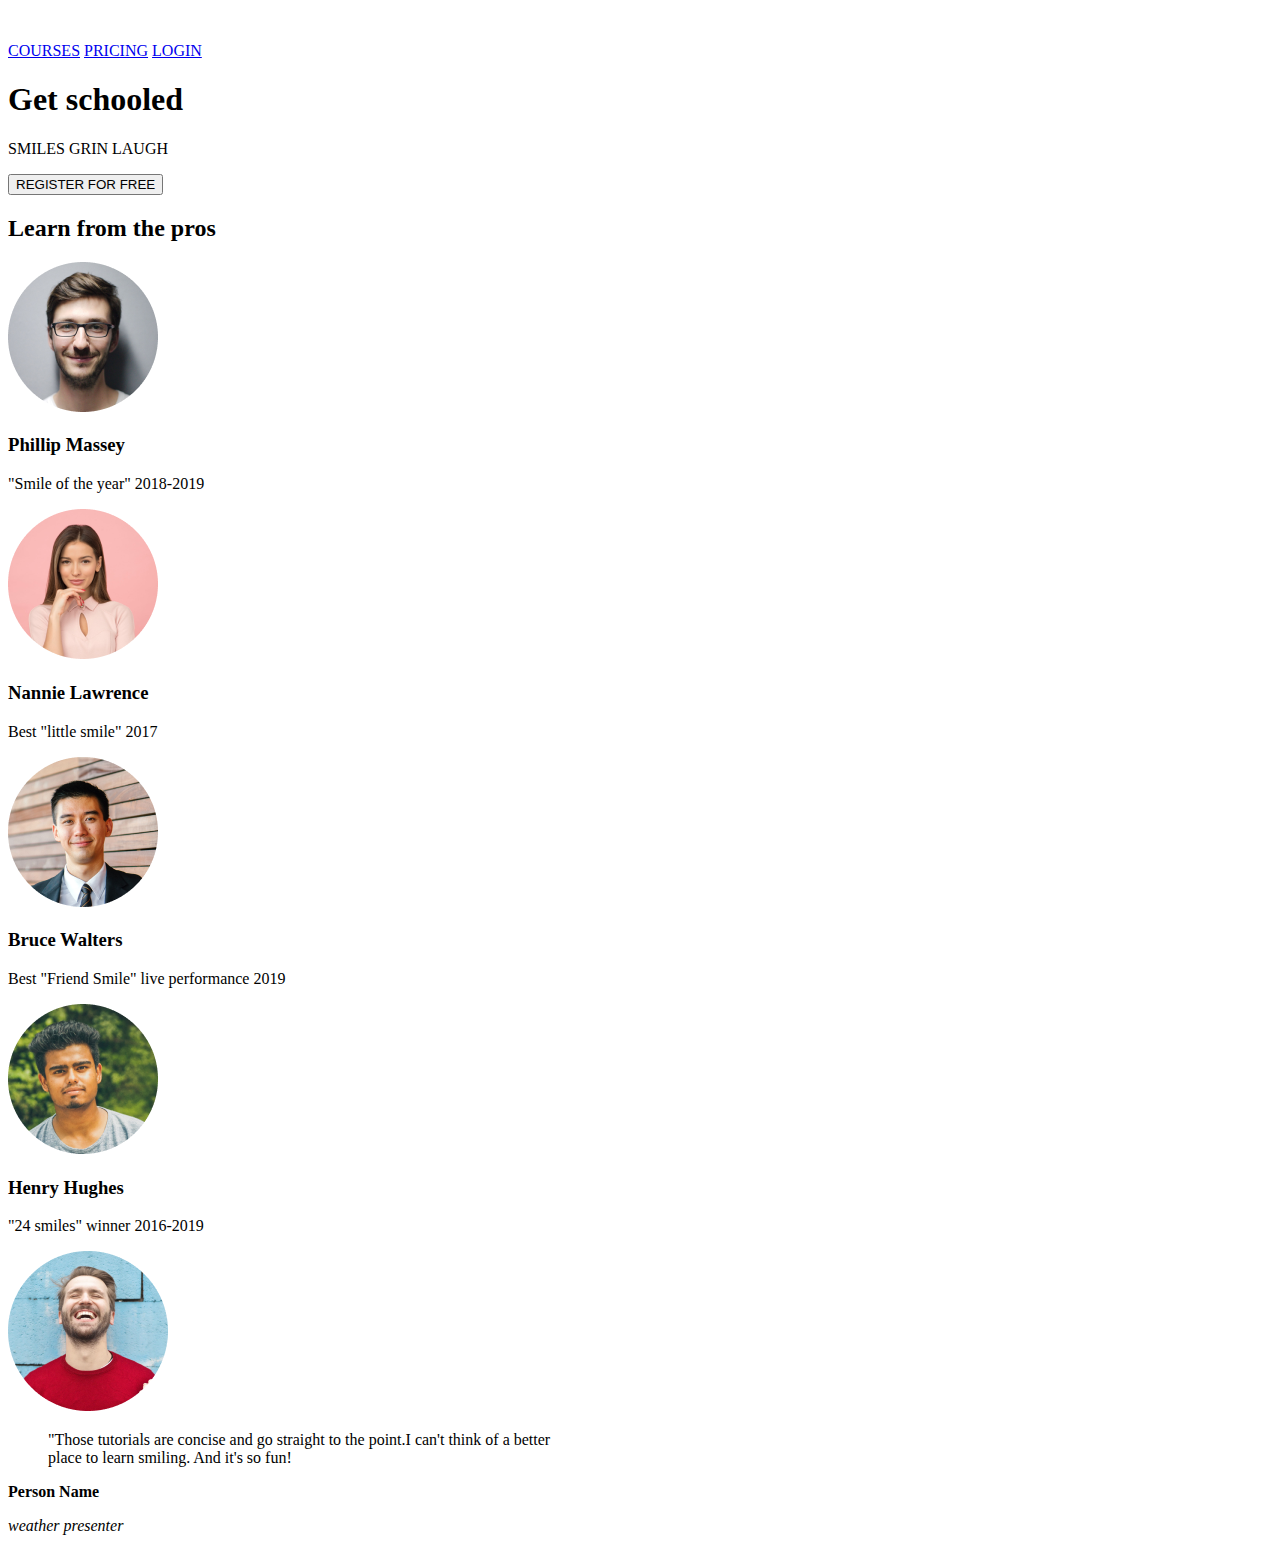
==== html_advanced/index.html @ b388d8fc "adding images and index.html for task 3" ====
<!DOCTYPE html>
<html lang="en">

<head>
    <meta charset="UTF-8">
    <meta name="viewport" content="width=device-width, initial-scale=1.0">
    <title>Document</title>
</head>

<body>
    <header>
        <a href="#">
            <img src="/html_advanced/images/logo.png">
        </a>
        <div>
            <a href="#">COURSES</a>
            <a href="#">PRICING</a>
            <a href="#">LOGIN</a>
        </div>
    </header>
    <main>
        <section>
            <div>
                <h1>Get schooled</h1>
                <p>SMILES GRIN LAUGH</p>
                <button>REGISTER FOR FREE</button>
            </div>
            <div>
                <h2>Learn from the pros</h2>
                <div>
                    <div>
                        <img src="/html_advanced/images/avatar.png">
                        <h3>Phillip Massey</h3>
                        <p>"Smile of the year" 2018-2019</p>
                    </div>
                    <div>
                        <img src="/html_advanced/images/avatar (1).png">
                        <h3>Nannie Lawrence</h3>
                        <p>Best "little smile" 2017</p>
                    </div>
                    <div>
                        <img src="/html_advanced/images/avatar (2).png">
                        <h3>Bruce Walters</h3>
                        <p>Best "Friend Smile" live performance 2019</p>
                    </div>
                    <div>
                        <img src="/html_advanced/images/avatar (3).png">
                        <h3>Henry Hughes</h3>
                        <p>"24 smiles" winner 2016-2019</p>
                    </div>
                </div>
            </div>
        </section>
        <section>
            <div>
                <img src="/html_advanced/images/avatar (4).png">
                <div>
                    <blockquote>
                        "Those tutorials are concise and go straight to the point.I can't think of a better <br> place to learn smiling. And it's so fun!
                    </blockquote>
                    <p><b>Person Name</b></p>
                    <p><i>weather presenter</i></p>
                </div>
            </div>
        </section>
    </main>

</body>

</html>
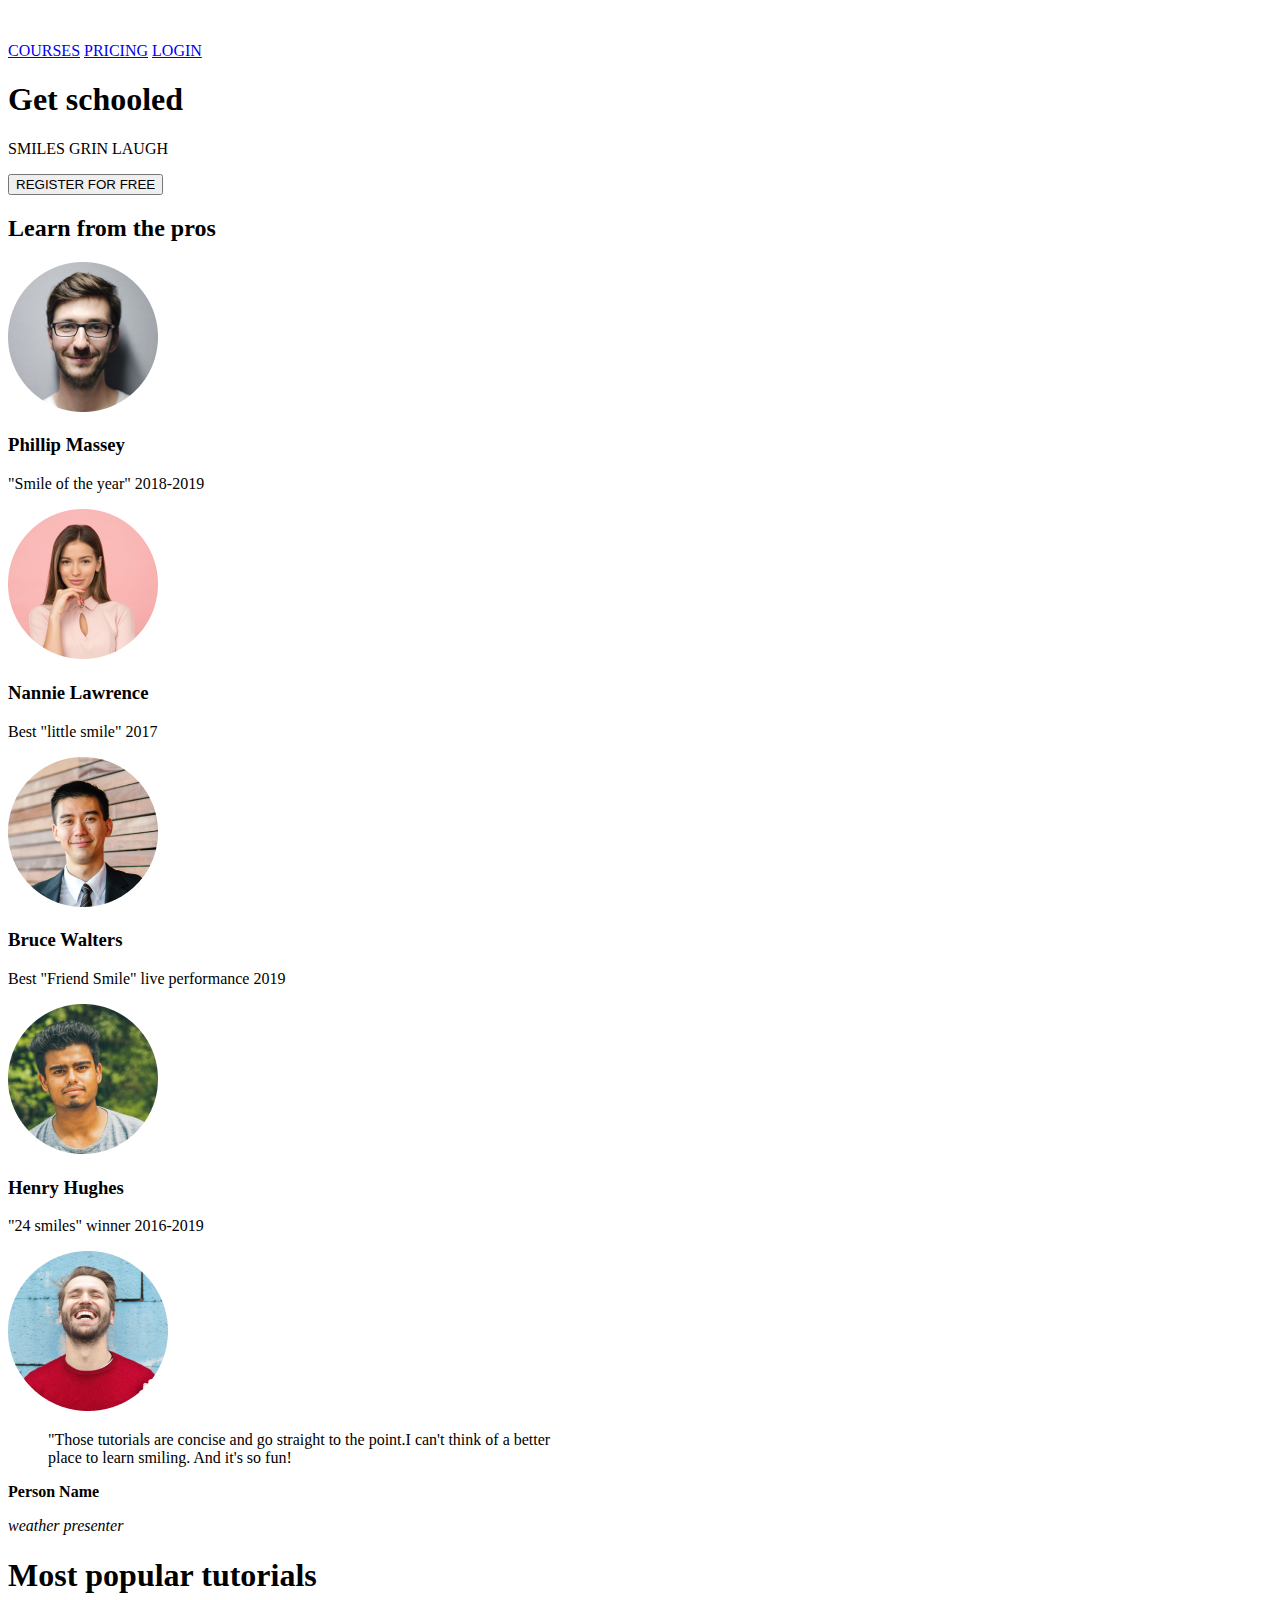
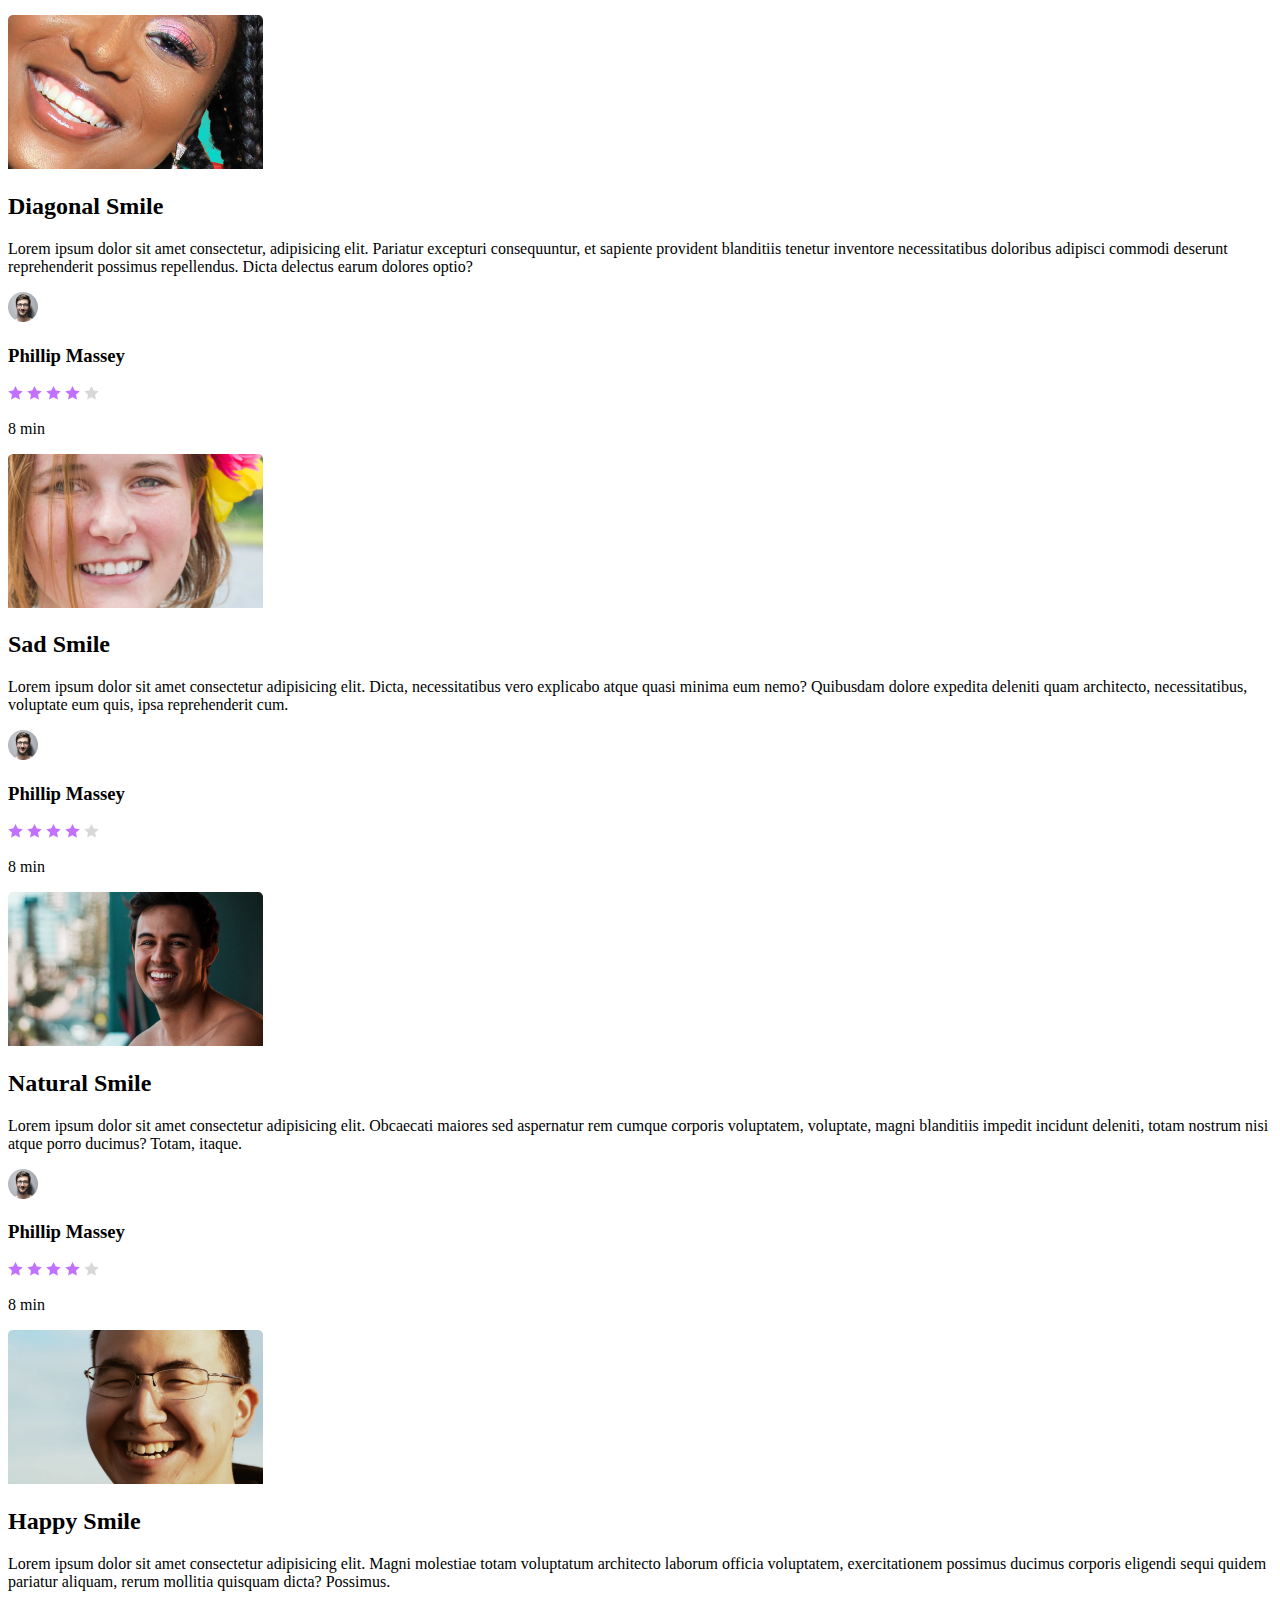
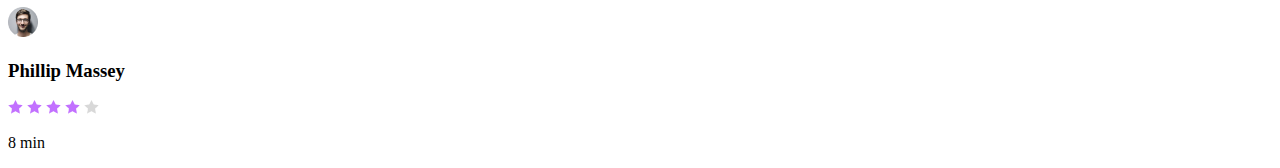
==== commit 10fad91f: "adding images and index.html for task 4" ====
--- a/html_advanced/index.html
+++ b/html_advanced/index.html
@@ -63,6 +63,87 @@
                 </div>
             </div>
         </section>
+        <section>
+            <h1>Most popular tutorials</h1>
+            <div>
+                <div>
+                    <img src="/html_advanced/images/preview.png">
+                    <h2>Diagonal Smile</h2>
+                    <p>Lorem ipsum dolor sit amet consectetur, adipisicing elit. Pariatur excepturi consequuntur, et sapiente provident blanditiis tenetur inventore necessitatibus doloribus adipisci commodi deserunt reprehenderit possimus repellendus. Dicta delectus earum dolores optio?</p>
+                    <div>
+                        <img src="/html_advanced/images/avatar (5).png">
+                        <h3>Phillip Massey</h3>
+                    </div>
+                    <div>
+                        <div>
+                            <img src="/html_advanced/images/Star_1.png">
+                            <img src="/html_advanced/images/Star_2.png">
+                            <img src="/html_advanced/images/Star_3.png">
+                            <img src="/html_advanced/images/Star_4.png">
+                            <img src="/html_advanced/images/Star_5.png">
+                        </div>
+                        <p>8 min</p>
+                    </div>
+                </div>
+                <div>
+                    <img src="/html_advanced/images/preview (1).png">
+                    <h2>Sad Smile</h2>
+                    <p>Lorem ipsum dolor sit amet consectetur adipisicing elit. Dicta, necessitatibus vero explicabo atque quasi minima eum nemo? Quibusdam dolore expedita deleniti quam architecto, necessitatibus, voluptate eum quis, ipsa reprehenderit cum.</p>
+                    <div>
+                        <img src="/html_advanced/images/avatar (5).png">
+                        <h3>Phillip Massey</h3>
+                    </div>
+                    <div>
+                        <div>
+                            <img src="/html_advanced/images/Star_1.png">
+                            <img src="/html_advanced/images/Star_2.png">
+                            <img src="/html_advanced/images/Star_3.png">
+                            <img src="/html_advanced/images/Star_4.png">
+                            <img src="/html_advanced/images/Star_5.png">
+                        </div>
+                        <p>8 min</p>
+                    </div>
+                </div>
+                <div>
+                    <img src="/html_advanced/images/preview (2).png">
+                    <h2>Natural Smile</h2>
+                    <p>Lorem ipsum dolor sit amet consectetur adipisicing elit. Obcaecati maiores sed aspernatur rem cumque corporis voluptatem, voluptate, magni blanditiis impedit incidunt deleniti, totam nostrum nisi atque porro ducimus? Totam, itaque.</p>
+                    <div>
+                        <img src="/html_advanced/images/avatar (5).png">
+                        <h3>Phillip Massey</h3>
+                    </div>
+                    <div>
+                        <div>
+                            <img src="/html_advanced/images/Star_1.png">
+                            <img src="/html_advanced/images/Star_2.png">
+                            <img src="/html_advanced/images/Star_3.png">
+                            <img src="/html_advanced/images/Star_4.png">
+                            <img src="/html_advanced/images/Star_5.png">
+                        </div>
+                        <p>8 min</p>
+                    </div>
+                </div>
+                <div>
+                    <img src="/html_advanced/images/preview (3).png">
+                    <h2>Happy Smile</h2>
+                    <p>Lorem ipsum dolor sit amet consectetur adipisicing elit. Magni molestiae totam voluptatum architecto laborum officia voluptatem, exercitationem possimus ducimus corporis eligendi sequi quidem pariatur aliquam, rerum mollitia quisquam dicta? Possimus.</p>
+                    <div>
+                        <img src="/html_advanced/images/avatar (5).png">
+                        <h3>Phillip Massey</h3>
+                    </div>
+                    <div>
+                        <div>
+                            <img src="/html_advanced/images/Star_1.png">
+                            <img src="/html_advanced/images/Star_2.png">
+                            <img src="/html_advanced/images/Star_3.png">
+                            <img src="/html_advanced/images/Star_4.png">
+                            <img src="/html_advanced/images/Star_5.png">
+                        </div>
+                        <p>8 min</p>
+                    </div>
+                </div>
+            </div>
+        </section>
     </main>
 
 </body>
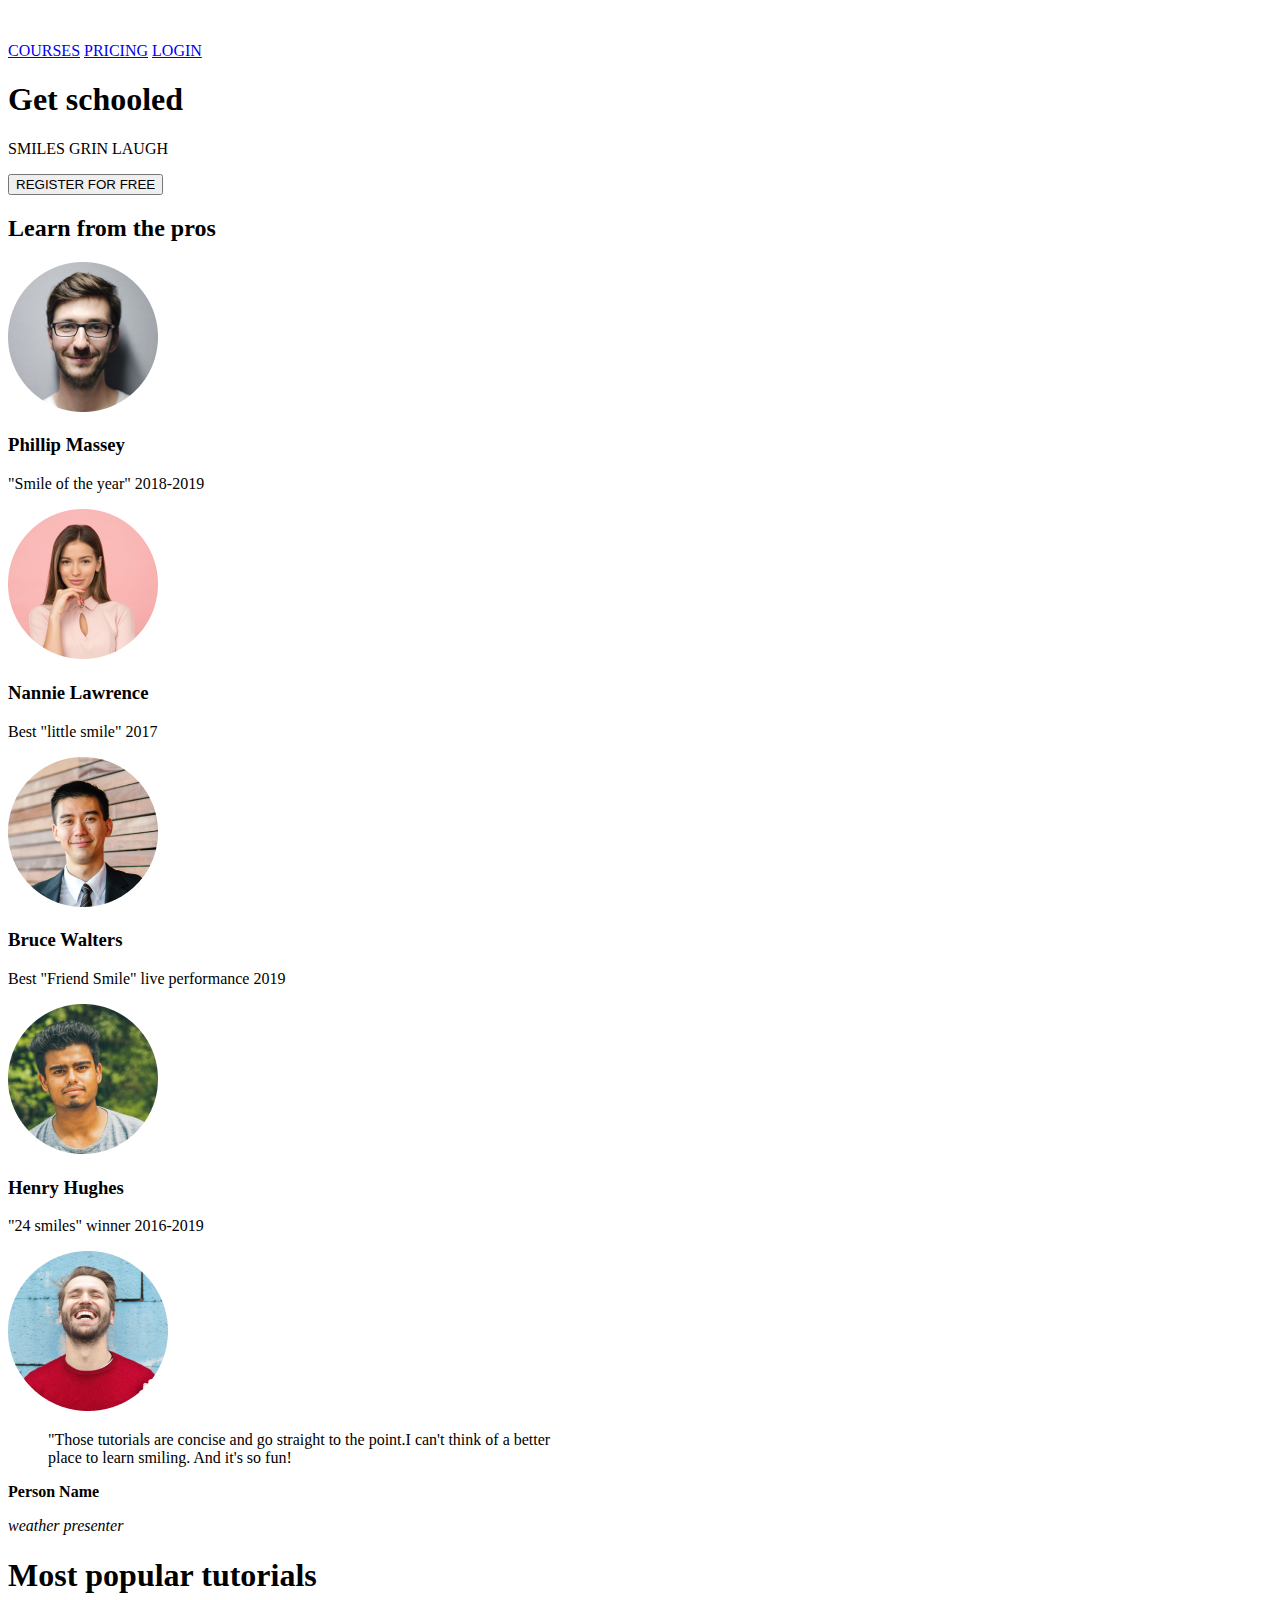
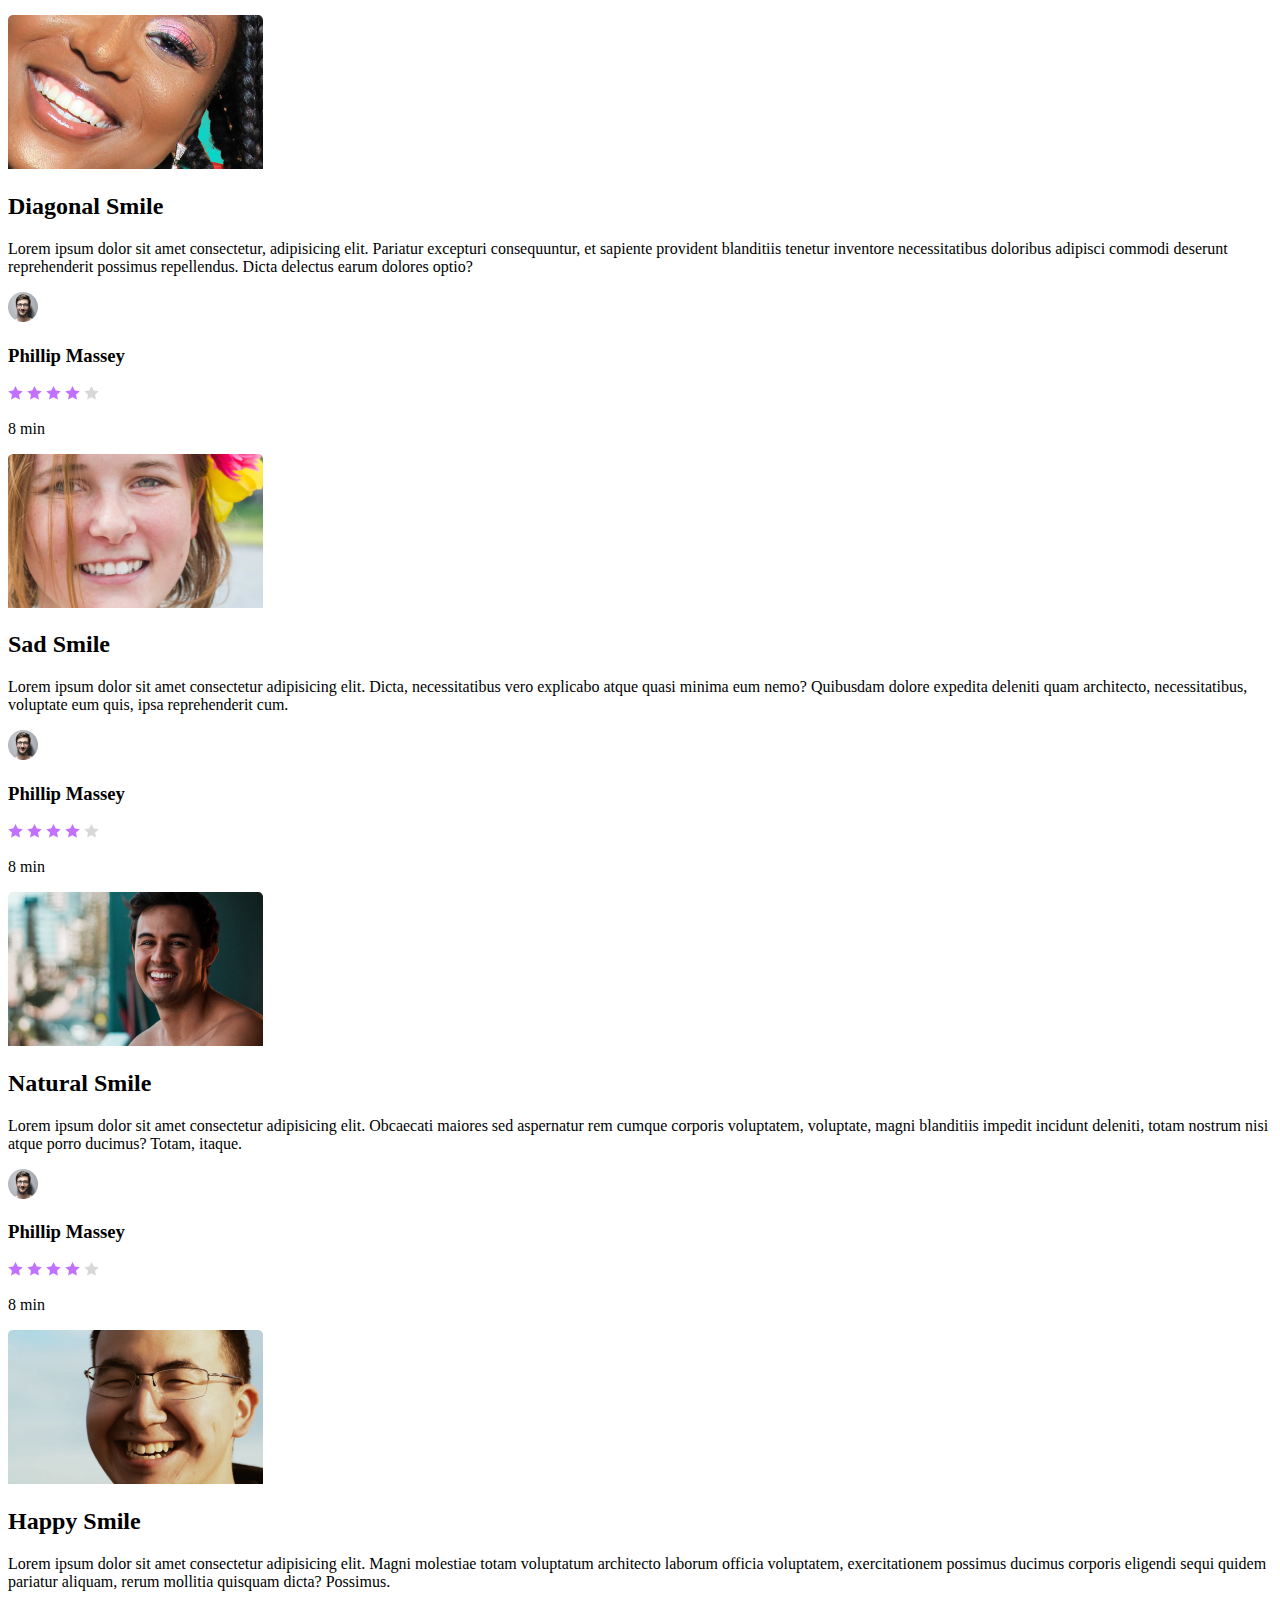
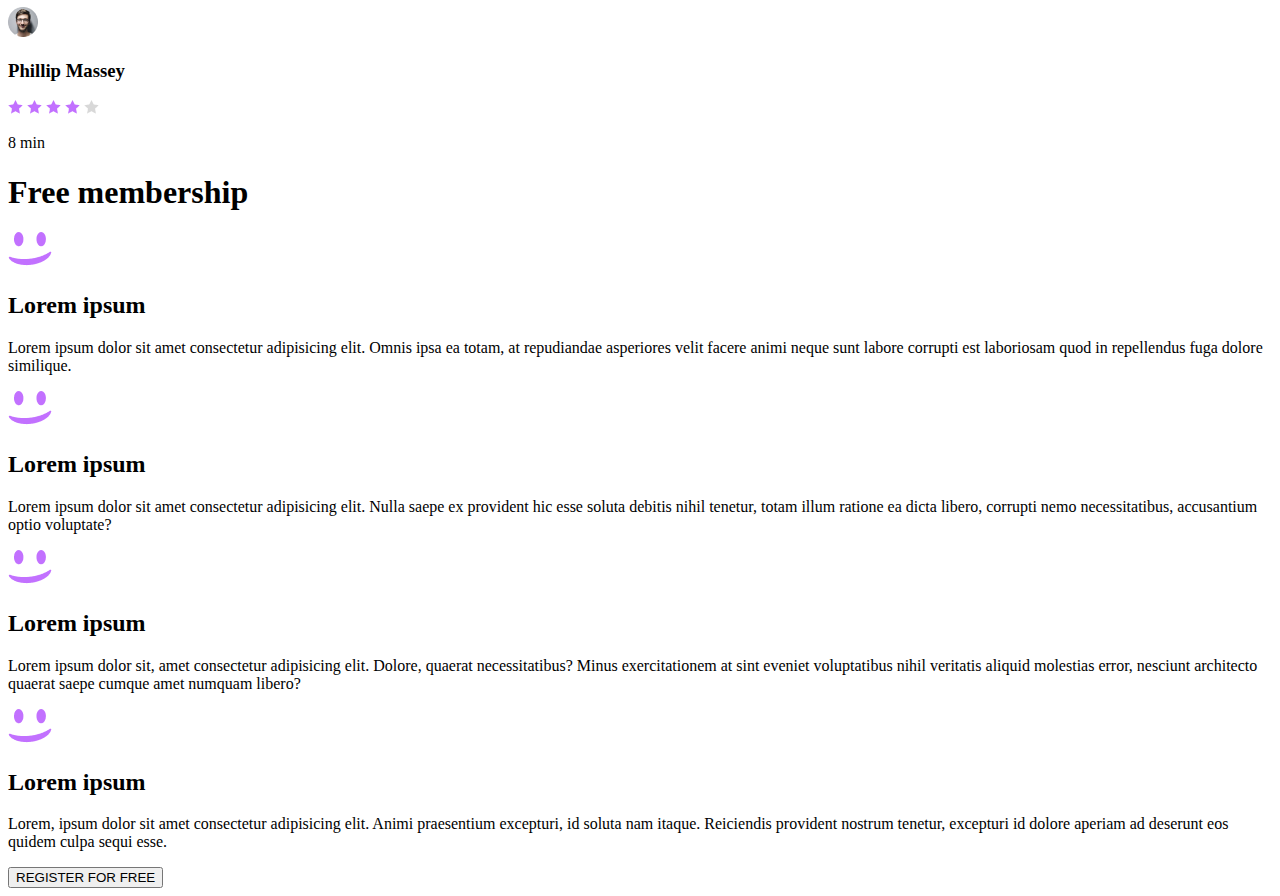
==== commit e4b66e77: "adding image and index.html for task 5" ====
--- a/html_advanced/index.html
+++ b/html_advanced/index.html
@@ -144,6 +144,32 @@
                 </div>
             </div>
         </section>
+        <section>
+            <h1>Free membership</h1>
+                <div>
+                    <div>
+                        <img src="/html_advanced/images/smile.png">
+                        <h2>Lorem ipsum</h2>
+                        <p>Lorem ipsum dolor sit amet consectetur adipisicing elit. Omnis ipsa ea totam, at repudiandae asperiores velit facere animi neque sunt labore corrupti est laboriosam quod in repellendus fuga dolore similique.</p>
+                    </div>
+                    <div>
+                        <img src="/html_advanced/images/smile.png">
+                        <h2>Lorem ipsum</h2>
+                        <p>Lorem ipsum dolor sit amet consectetur adipisicing elit. Nulla saepe ex provident hic esse soluta debitis nihil tenetur, totam illum ratione ea dicta libero, corrupti nemo necessitatibus, accusantium optio voluptate?</p>
+                    </div>
+                    <div>
+                        <img src="/html_advanced/images/smile.png">
+                        <h2>Lorem ipsum</h2>
+                        <p>Lorem ipsum dolor sit, amet consectetur adipisicing elit. Dolore, quaerat necessitatibus? Minus exercitationem at sint eveniet voluptatibus nihil veritatis aliquid molestias error, nesciunt architecto quaerat saepe cumque amet numquam libero?</p>
+                    </div>
+                    <div>
+                        <img src="/html_advanced/images/smile.png">
+                        <h2>Lorem ipsum</h2>
+                        <p>Lorem, ipsum dolor sit amet consectetur adipisicing elit. Animi praesentium excepturi, id soluta nam itaque. Reiciendis provident nostrum tenetur, excepturi id dolore aperiam ad deserunt eos quidem culpa sequi esse.</p>
+                    </div>
+                </div>
+                <button>REGISTER FOR FREE</button>
+        </section>
     </main>
 
 </body>
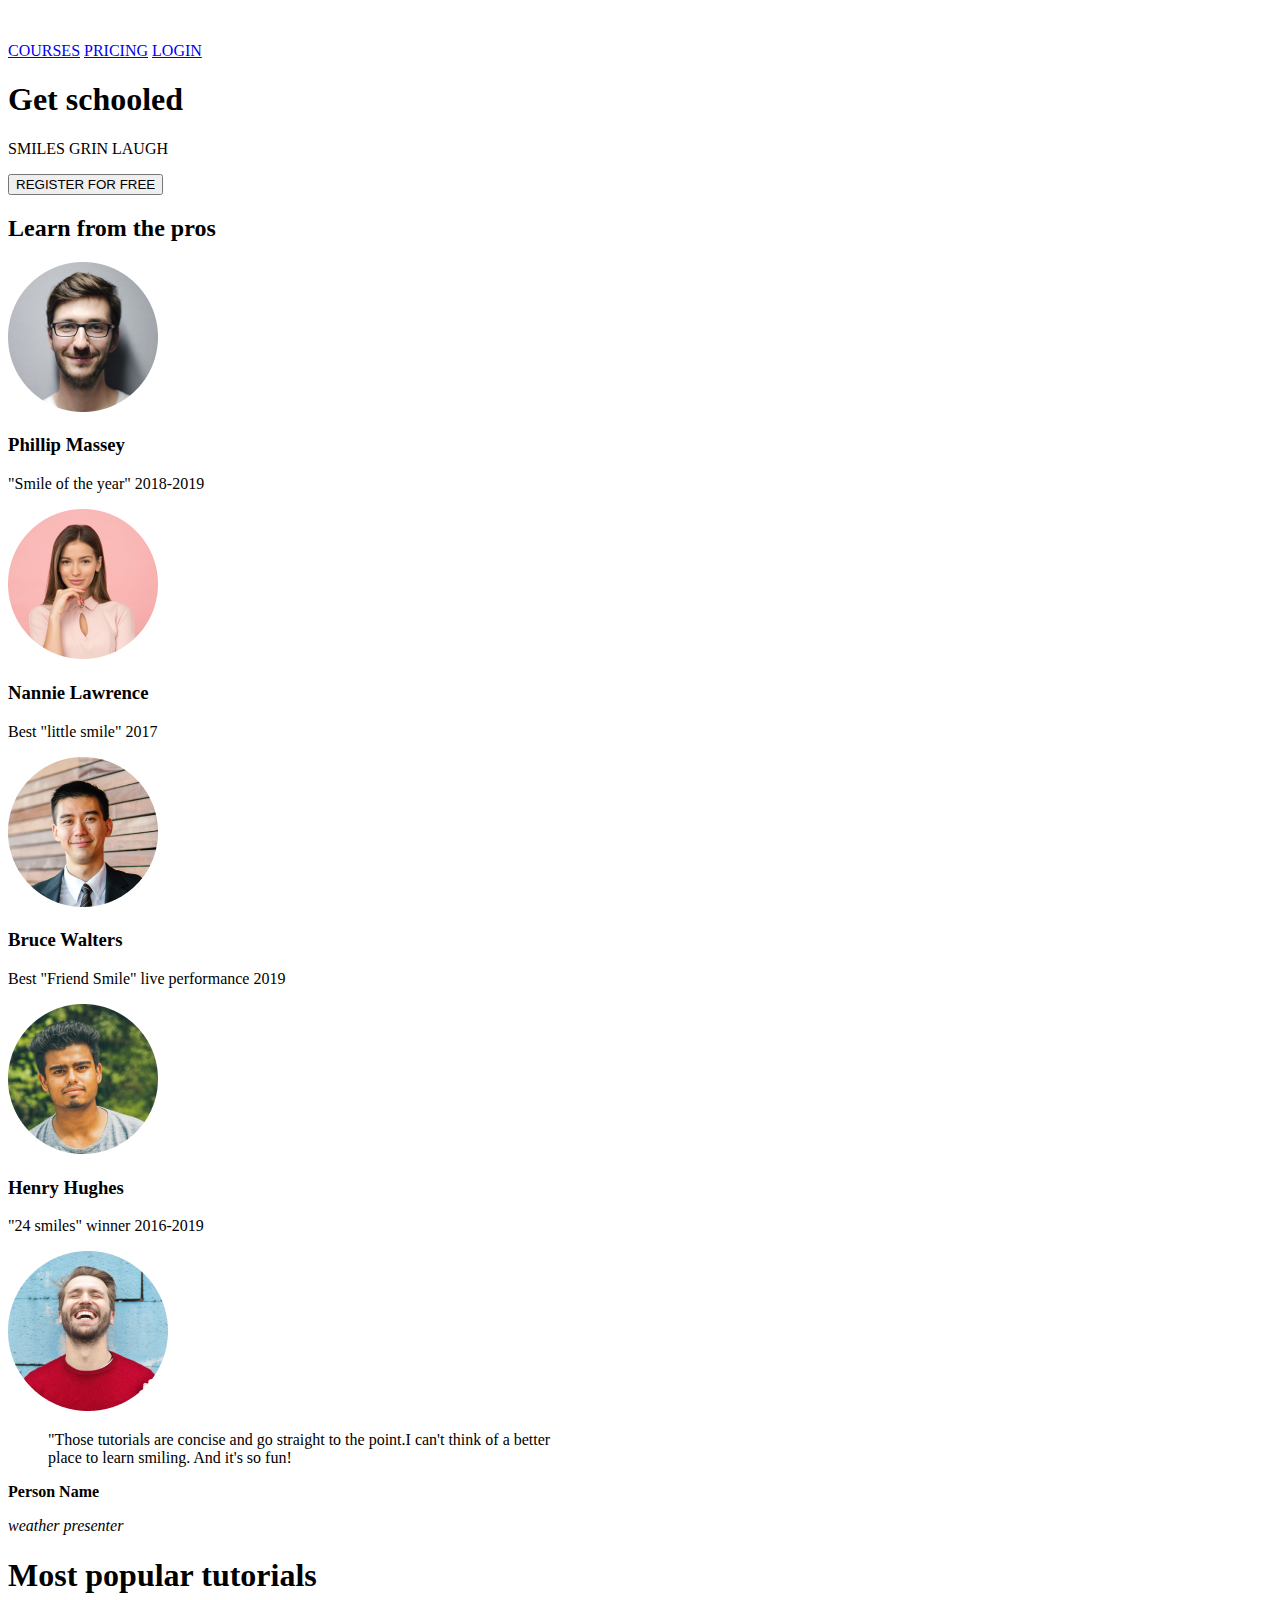
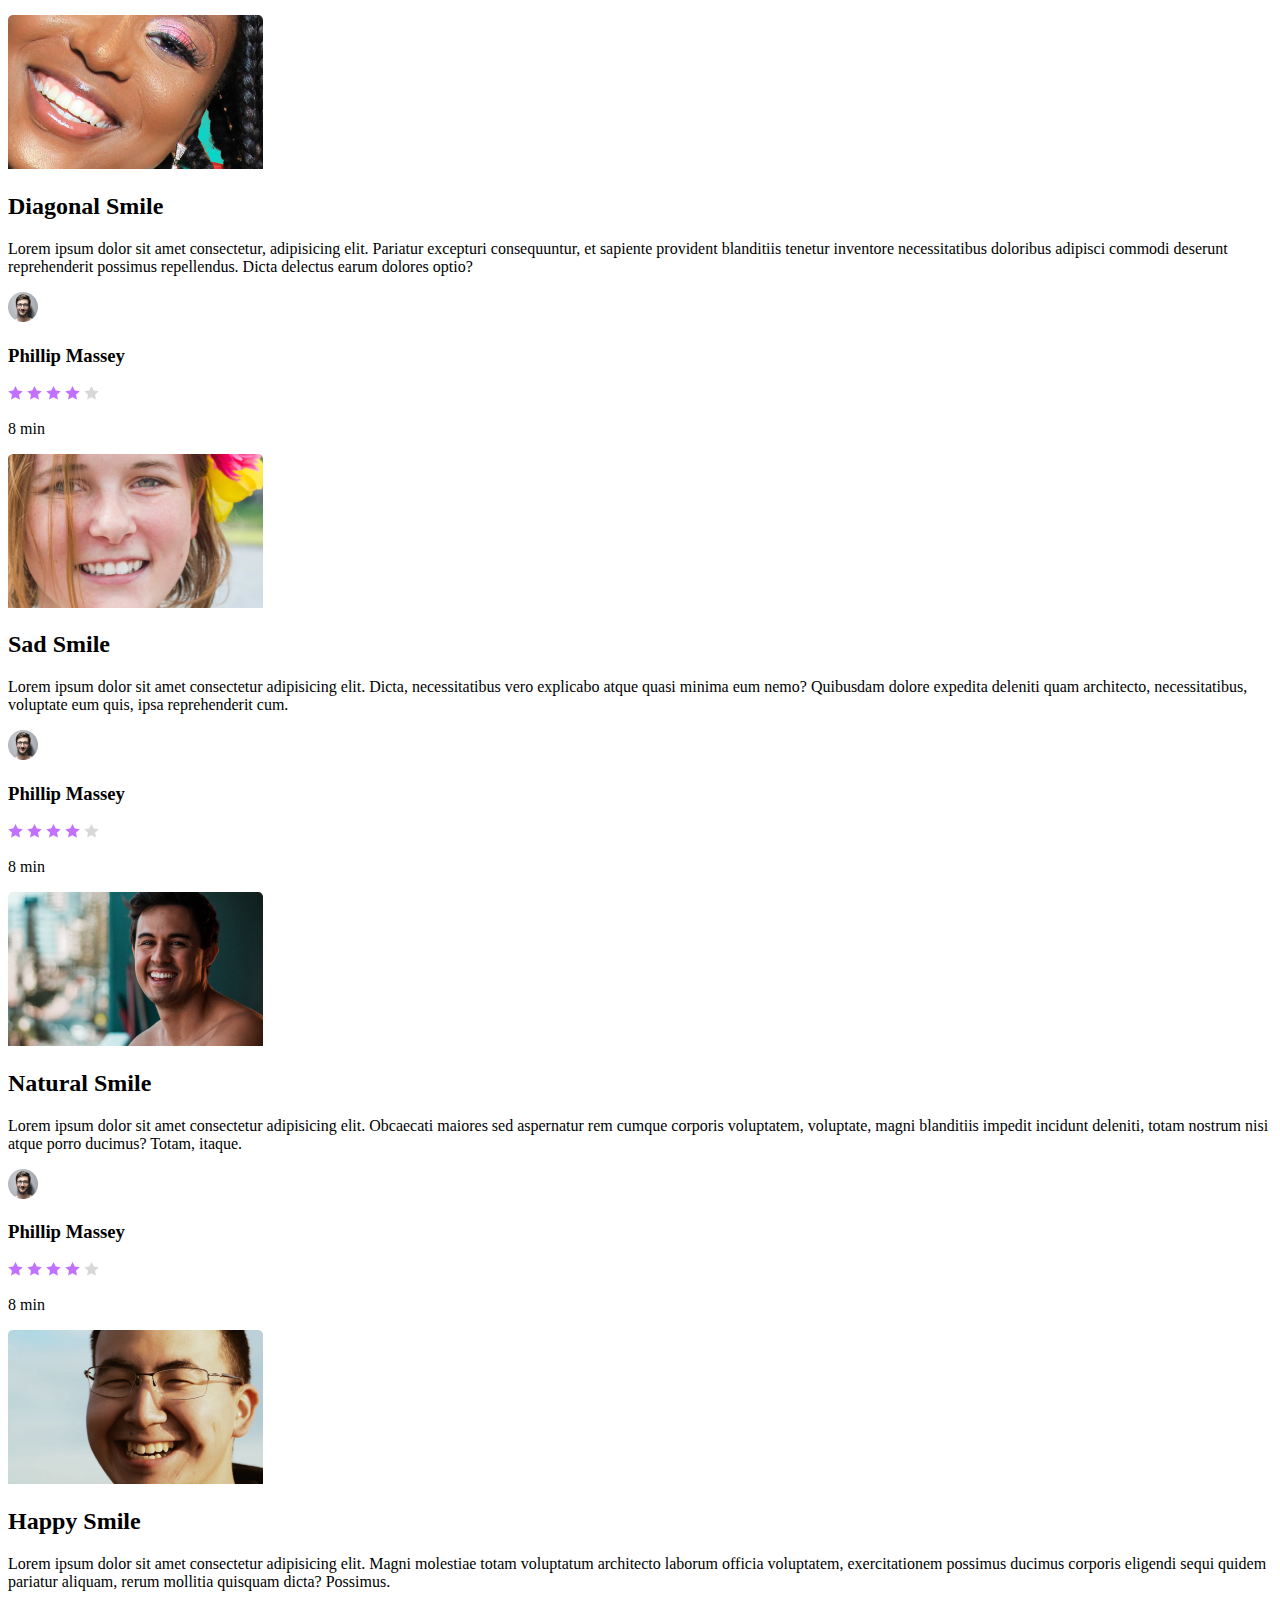
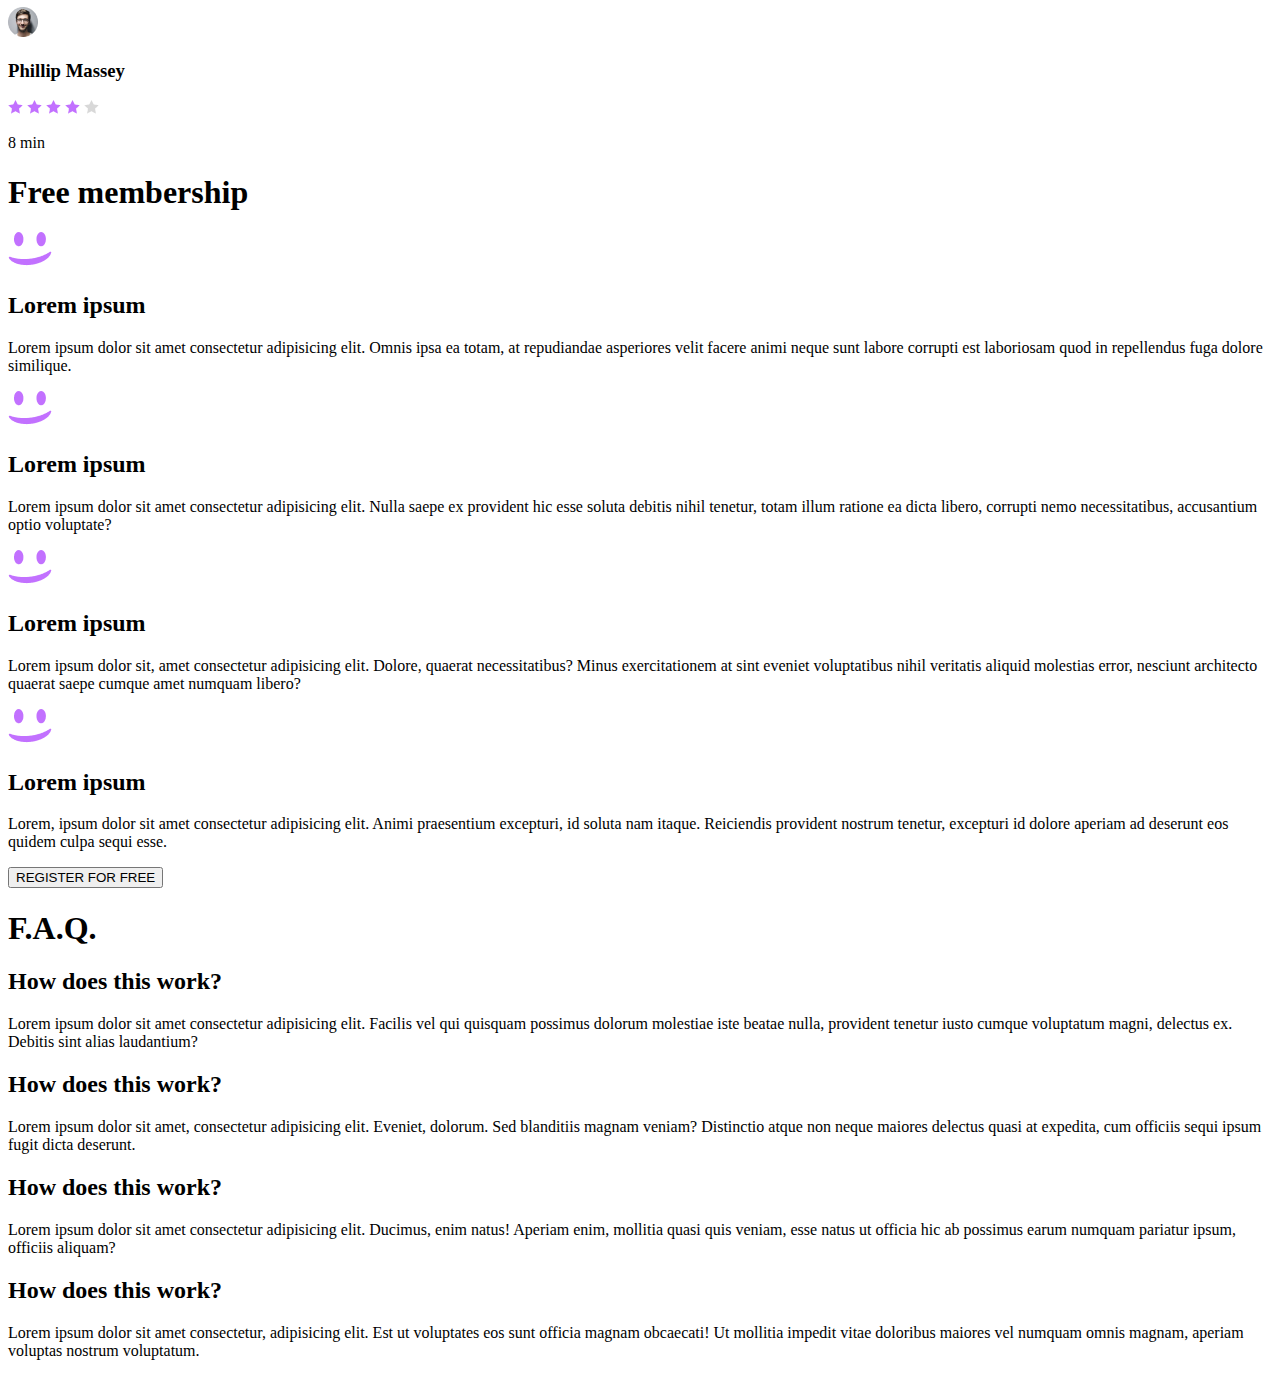
==== commit 574368b9: "adding index.html for task 6" ====
--- a/html_advanced/index.html
+++ b/html_advanced/index.html
@@ -170,6 +170,31 @@
                 </div>
                 <button>REGISTER FOR FREE</button>
         </section>
+        <section>
+            <h1>F.A.Q.</h1>
+            <div>
+                <div>
+                    <div>
+                        <h2>How does this work?</h2>
+                        <p>Lorem ipsum dolor sit amet consectetur adipisicing elit. Facilis vel qui quisquam possimus dolorum molestiae iste beatae nulla, provident tenetur iusto cumque voluptatum magni, delectus ex. Debitis sint alias laudantium?</p>
+                    </div>
+                    <div>
+                        <h2>How does this work?</h2>
+                        <p>Lorem ipsum dolor sit amet, consectetur adipisicing elit. Eveniet, dolorum. Sed blanditiis magnam veniam? Distinctio atque non neque maiores delectus quasi at expedita, cum officiis sequi ipsum fugit dicta deserunt.</p>
+                    </div>
+                </div>
+                <div>
+                    <div>
+                        <h2>How does this work?</h2>
+                        <p>Lorem ipsum dolor sit amet consectetur adipisicing elit. Ducimus, enim natus! Aperiam enim, mollitia quasi quis veniam, esse natus ut officia hic ab possimus earum numquam pariatur ipsum, officiis aliquam?</p>
+                    </div>
+                    <div>
+                        <h2>How does this work?</h2>
+                        <p>Lorem ipsum dolor sit amet consectetur, adipisicing elit. Est ut voluptates eos sunt officia magnam obcaecati! Ut mollitia impedit vitae doloribus maiores vel numquam omnis magnam, aperiam voluptas nostrum voluptatum.</p>
+                    </div>
+                </div>
+            </div>
+        </section>
     </main>
 
 </body>
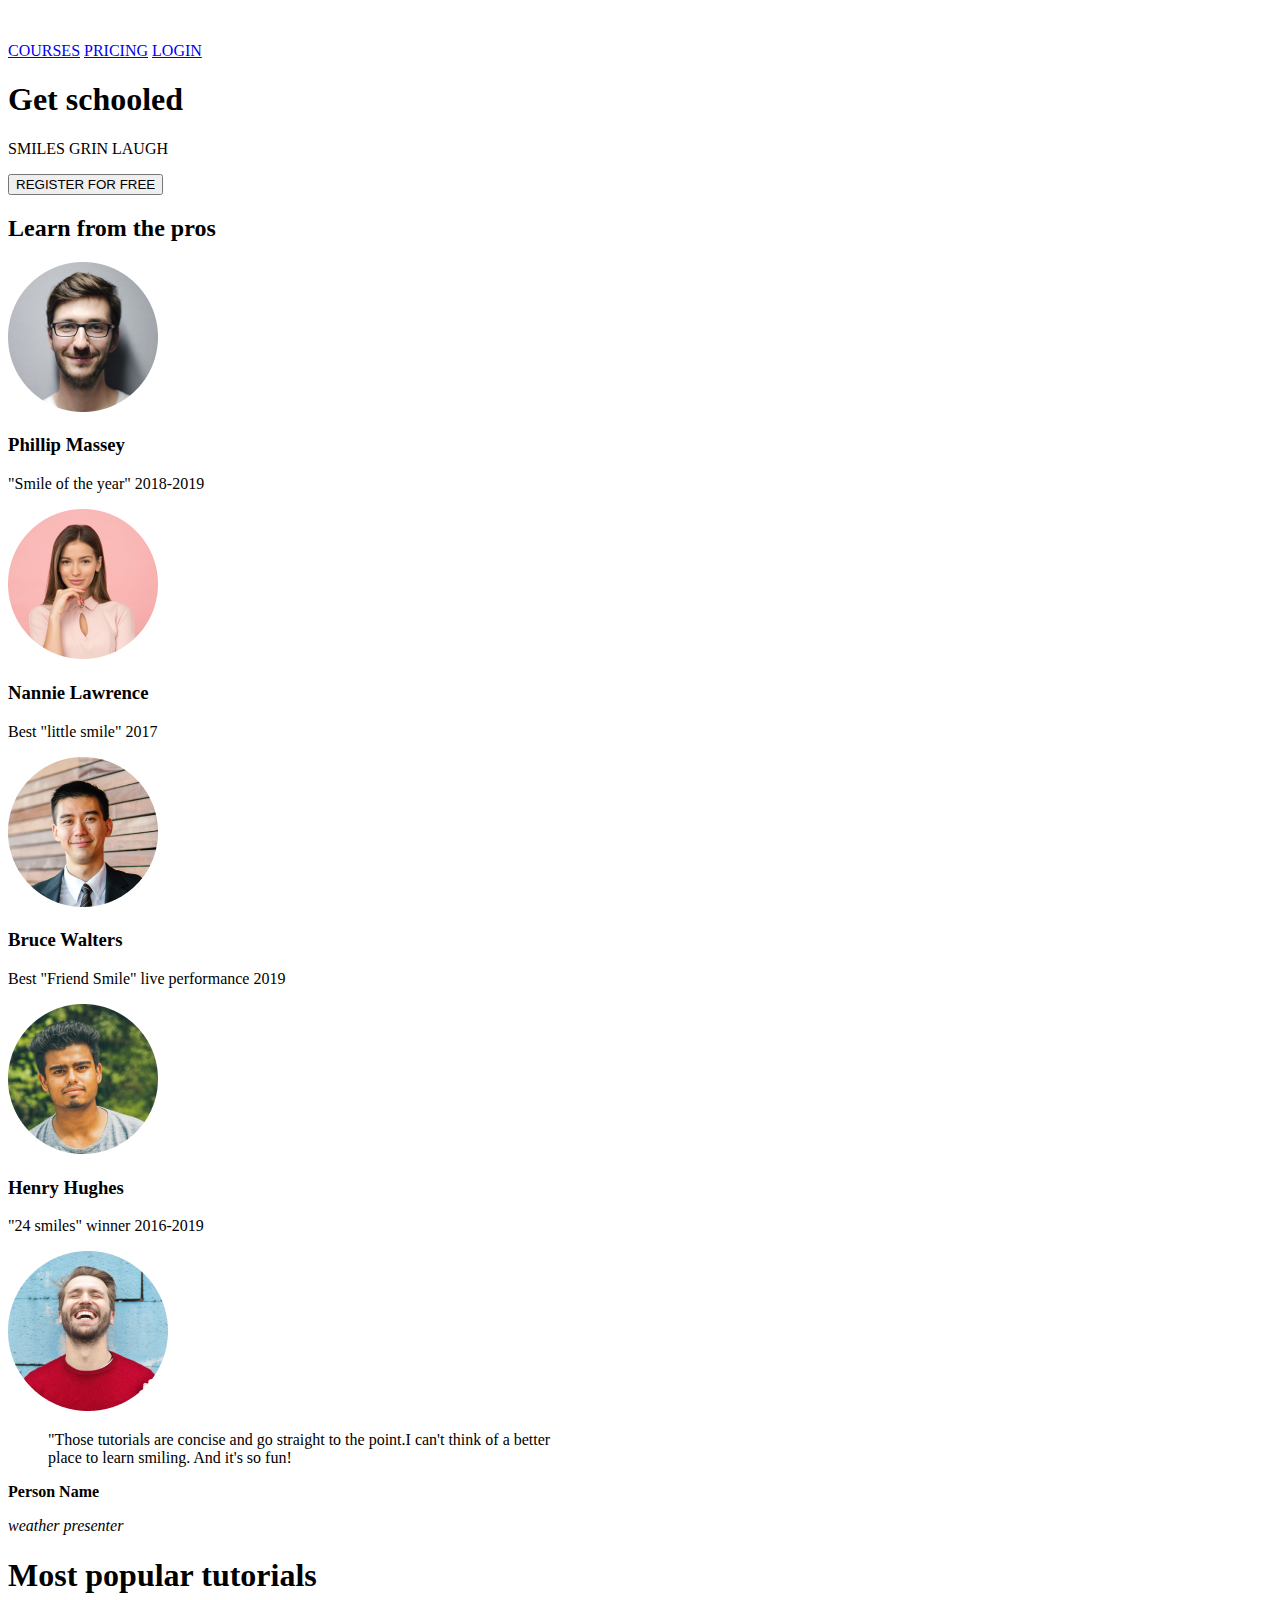
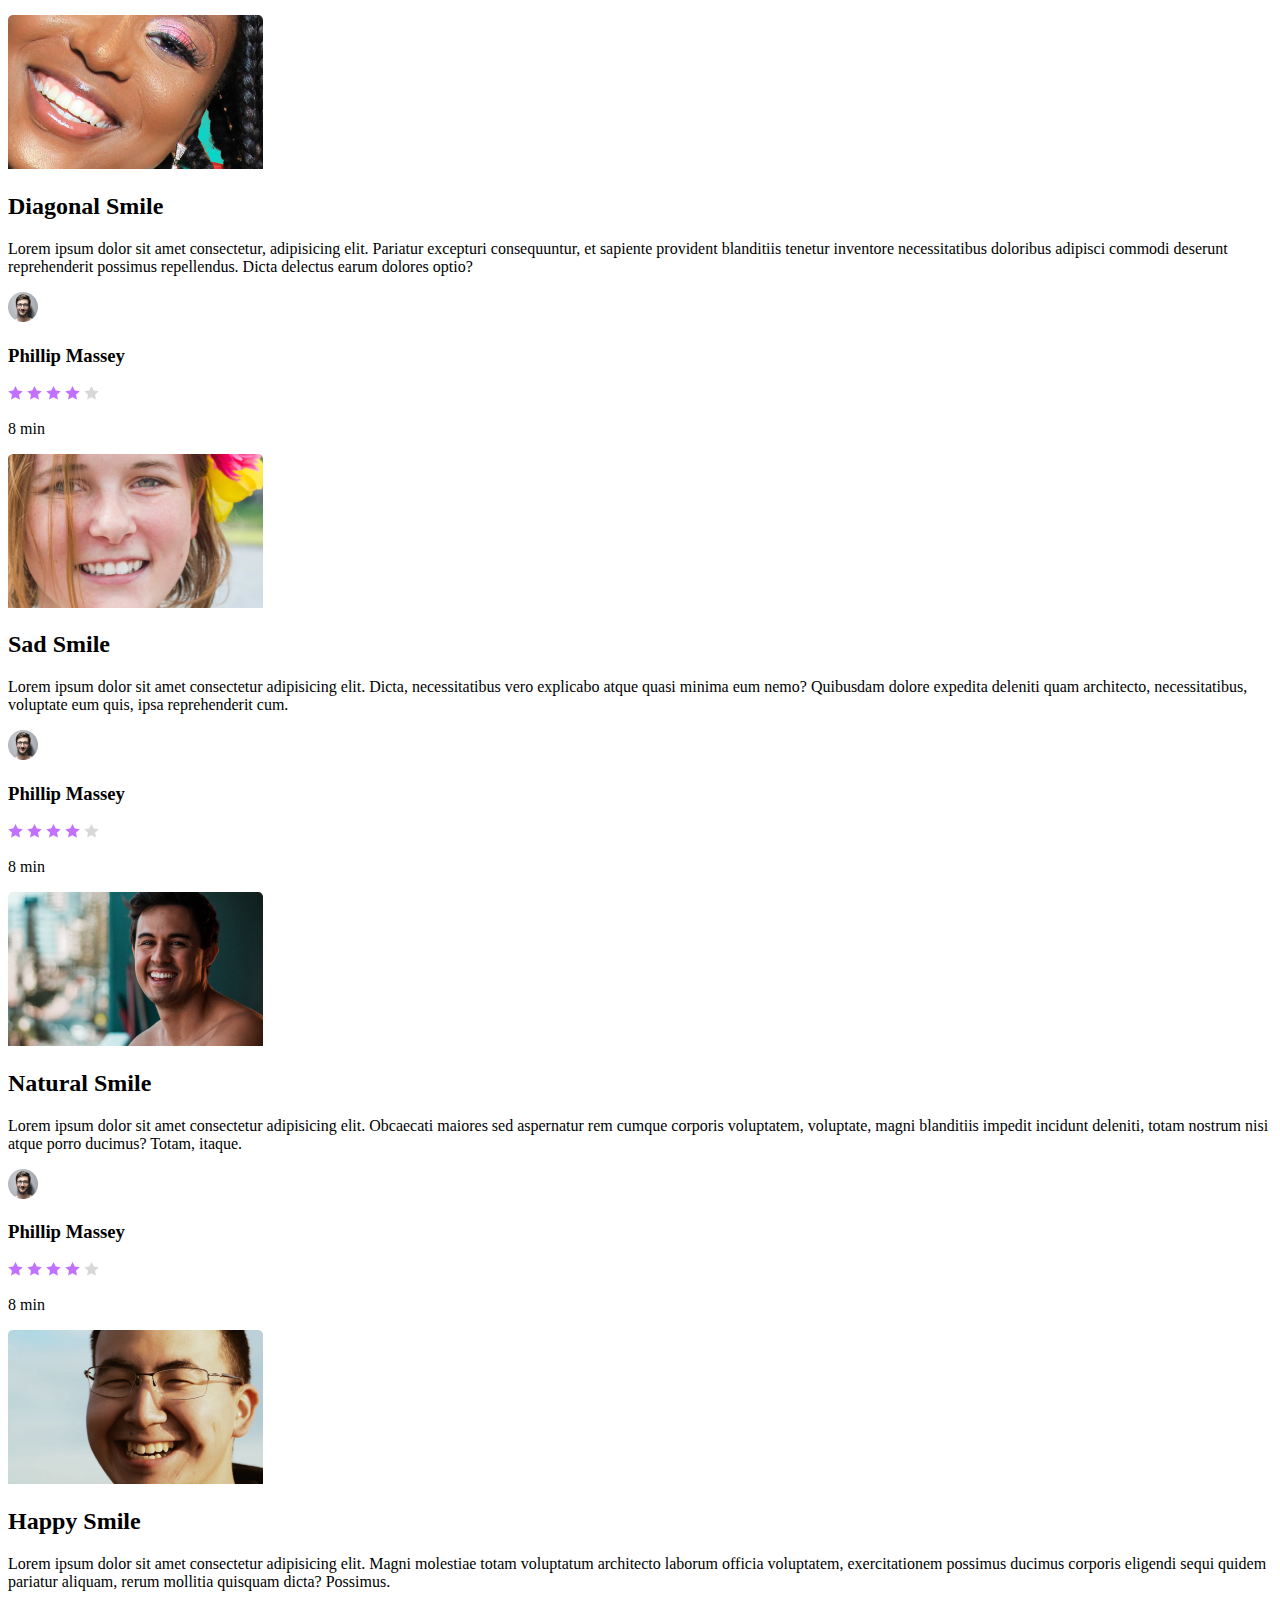
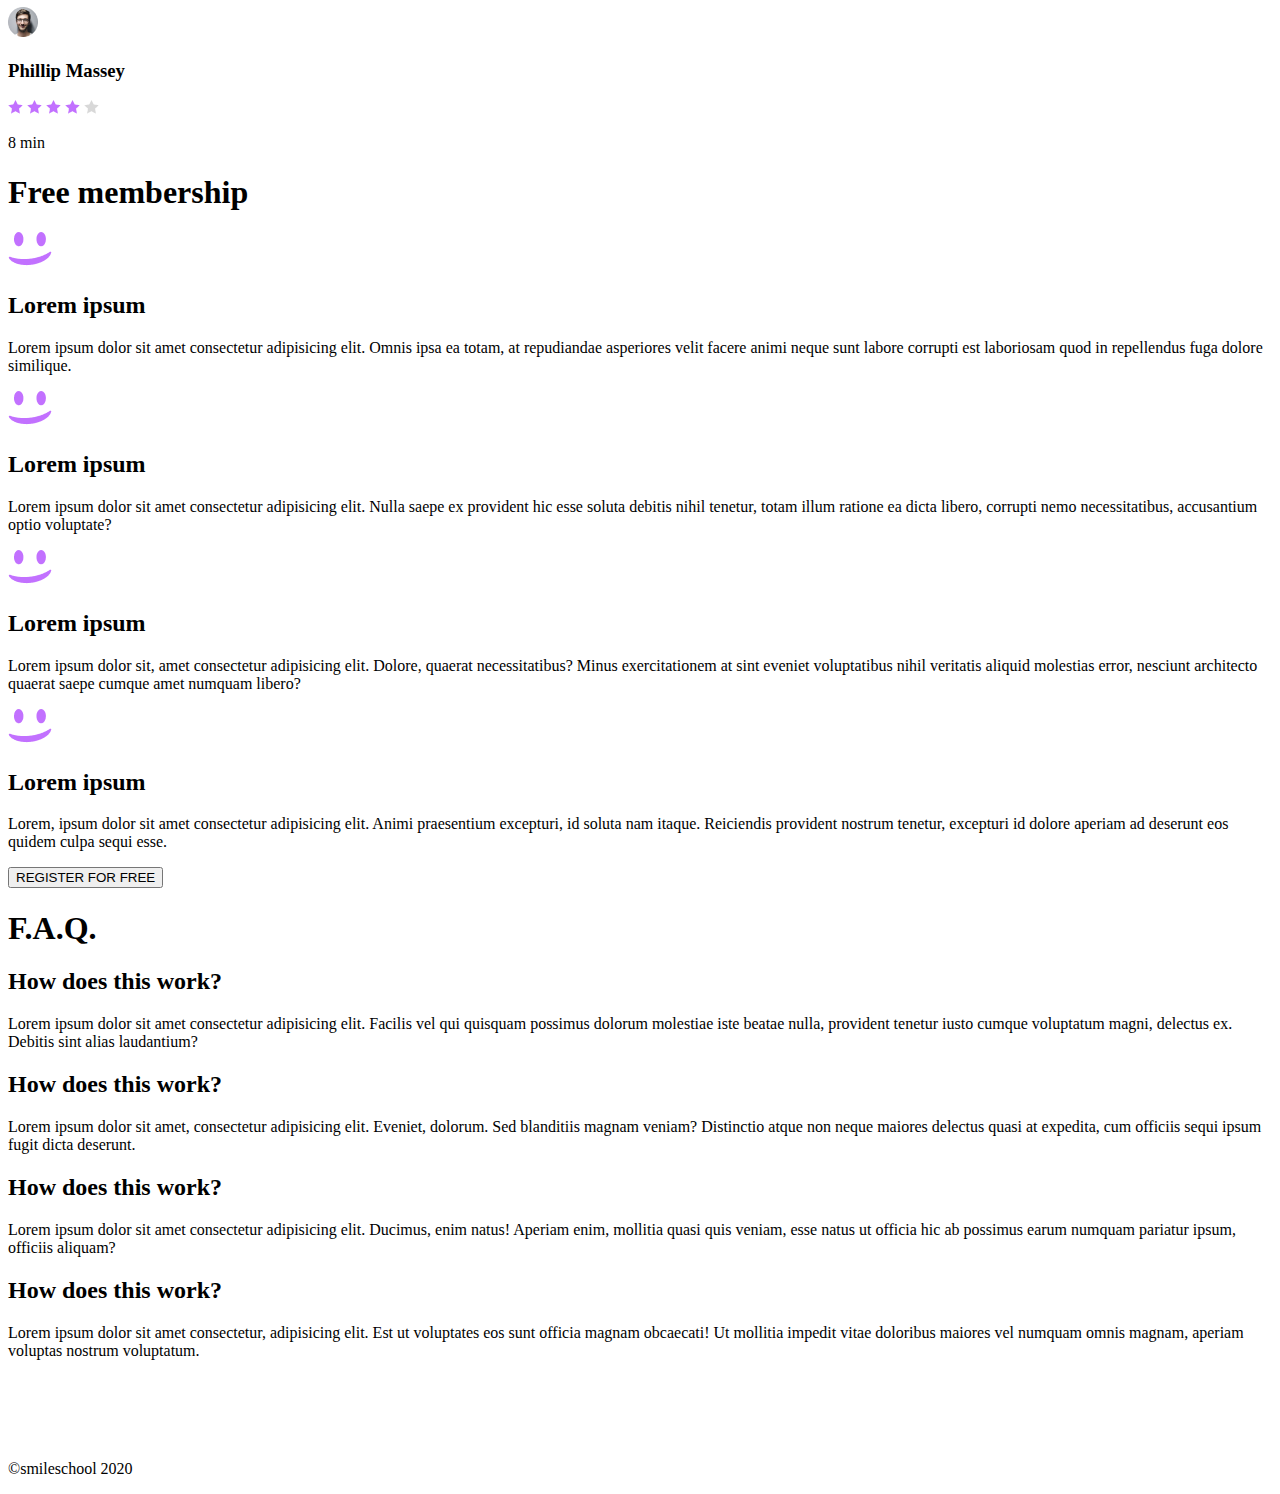
==== commit a680bc0d: "adding images and index.html task 7" ====
--- a/html_advanced/index.html
+++ b/html_advanced/index.html
@@ -196,7 +196,19 @@
             </div>
         </section>
     </main>
-
+    <footer>
+        <div>
+            <div>
+                <img src="/html_advanced/images/logo (1).png">
+                <div>
+                    <a href="https://www.facebook.com"><img src="/html_advanced/images/Facebook_White.png"></a>
+                    <a href="https://twitter.com"><img src="/html_advanced/images/Combined Shape.png"></a>
+                    <a href="https://www.instagram.com"><img src="/html_advanced/images/Instagram_White.png"></a>
+                </div>
+            </div>
+            <p>©smileschool 2020</p>
+        </div>
+    </footer>
 </body>
 
 </html>